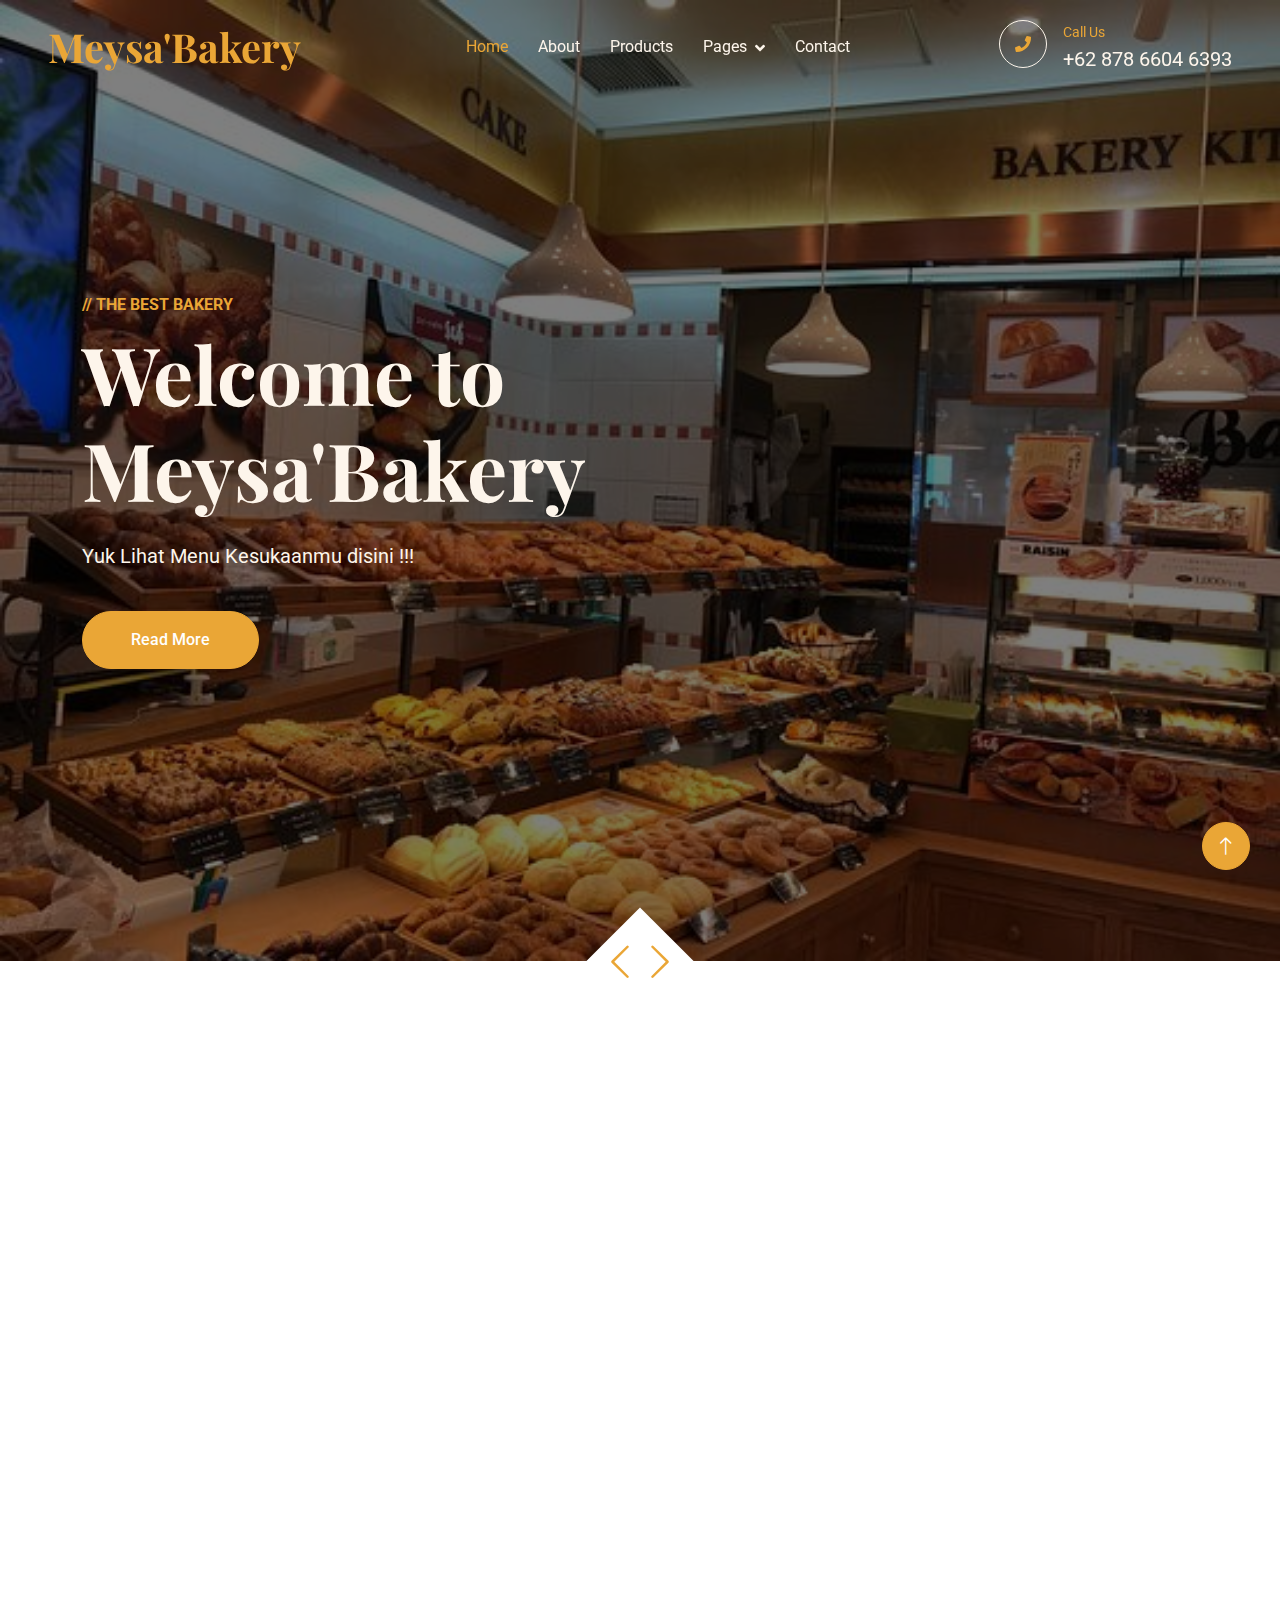
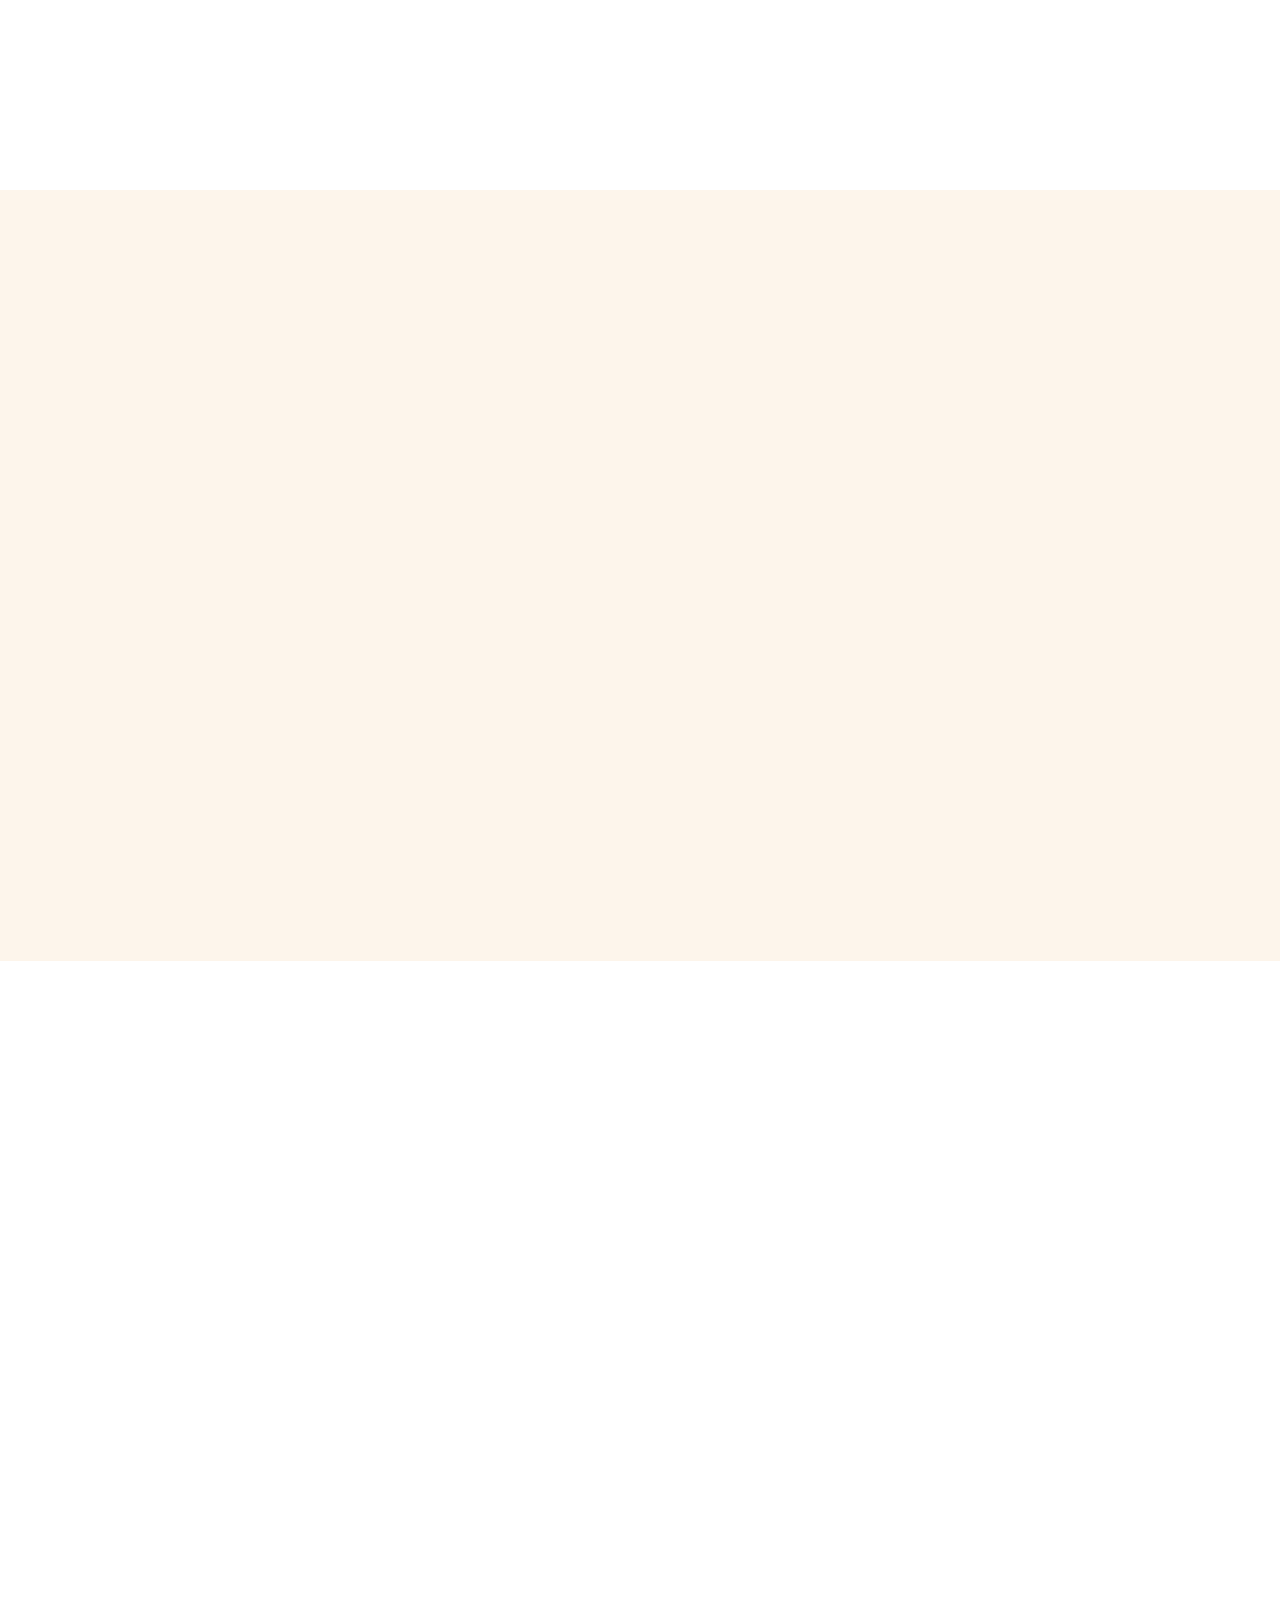
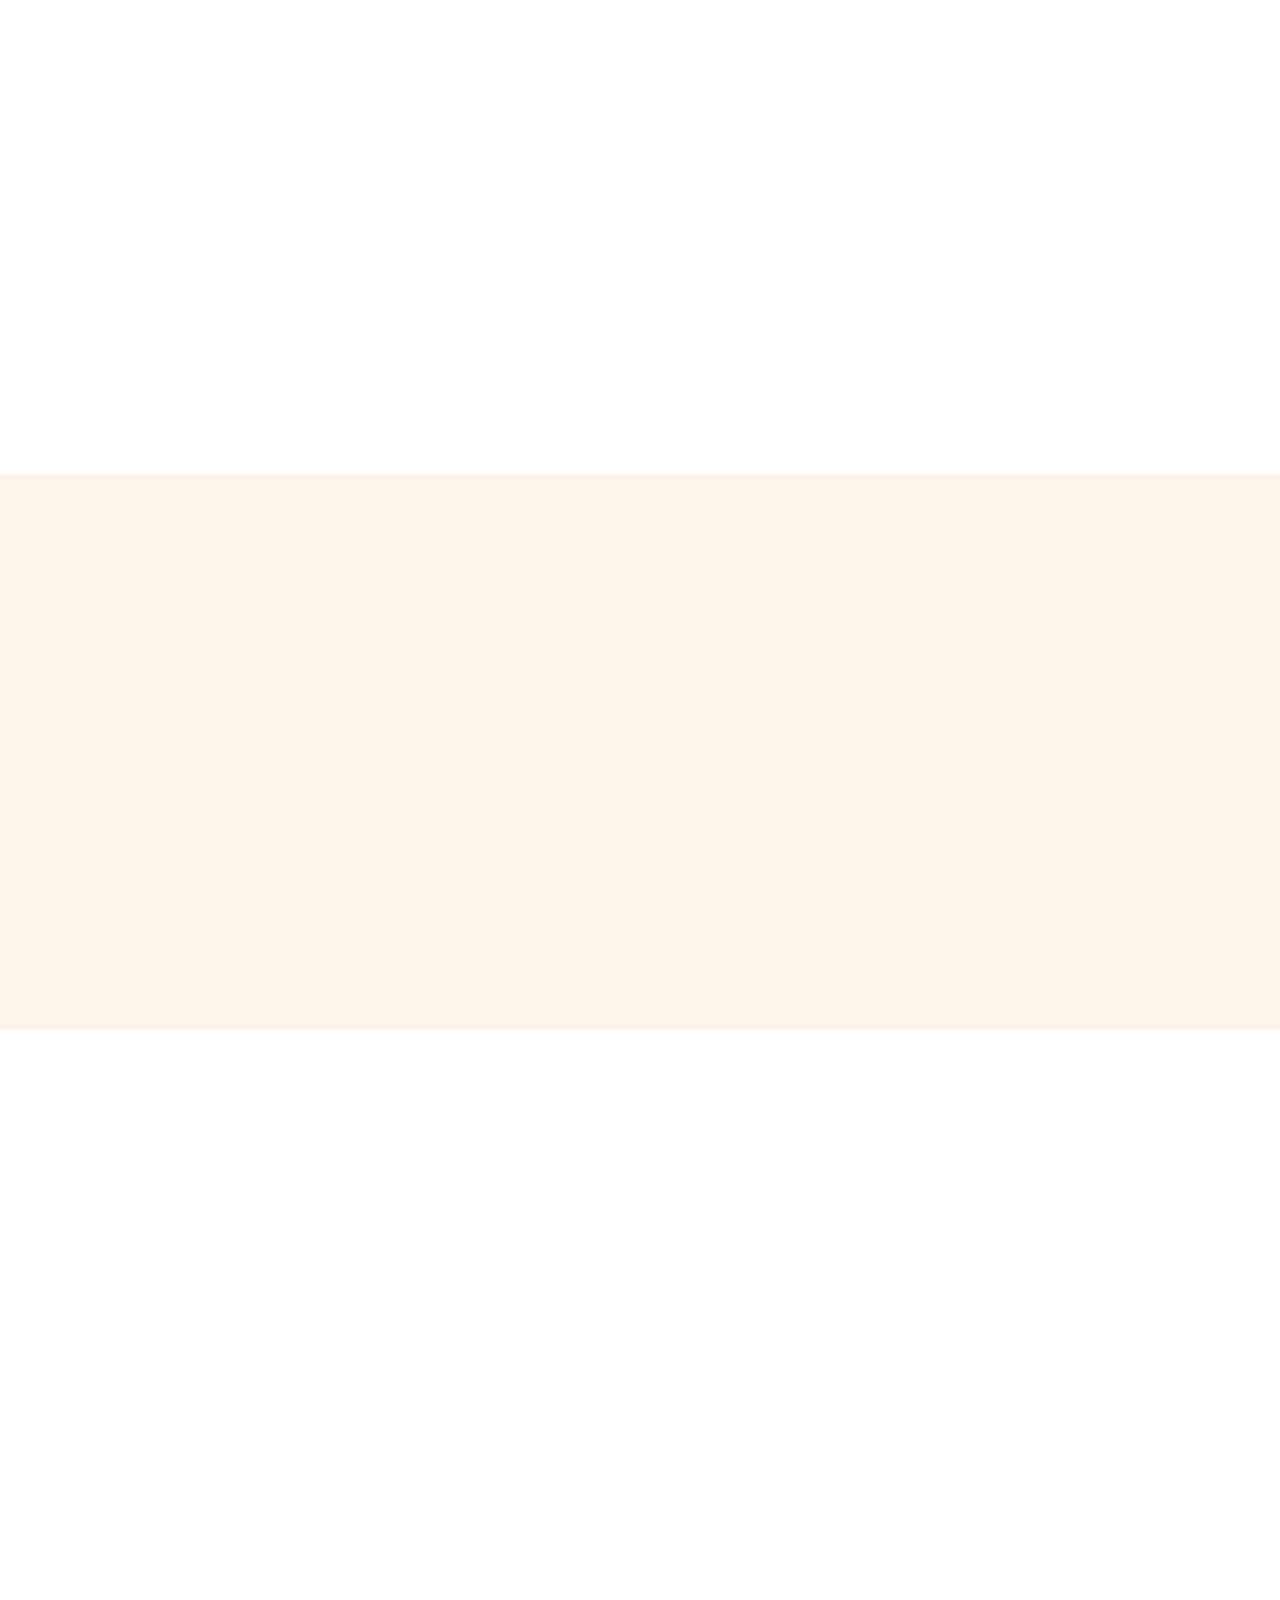
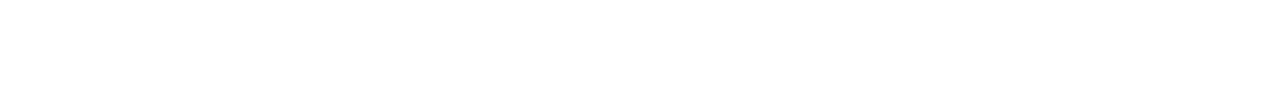
==== index.html @ fc2fe6f1 "website Bakery" ====
<!DOCTYPE html>
<html lang="en">

<head>
    <meta charset="utf-8">
    <title>MeysaBakery</title>
    <meta content="width=device-width, initial-scale=1.0" name="viewport">
    <meta content="" name="keywords">
    <meta content="" name="description">

    <!-- Favicon -->
    <link href="img/favicon.ico" rel="icon">

    <!-- Google Web Fonts -->
    <link rel="preconnect" href="https://fonts.googleapis.com">
    <link rel="preconnect" href="https://fonts.gstatic.com" crossorigin>
    <link href="https://fonts.googleapis.com/css2?family=Roboto:wght@400;500&family=Playfair+Display:wght@600;700&display=swap" rel="stylesheet"> 

    <!-- Icon Font Stylesheet -->
    <link href="https://cdnjs.cloudflare.com/ajax/libs/font-awesome/5.10.0/css/all.min.css" rel="stylesheet">
    <link href="https://cdn.jsdelivr.net/npm/bootstrap-icons@1.4.1/font/bootstrap-icons.css" rel="stylesheet">

    <!-- Libraries Stylesheet -->
    <link href="lib/animate/animate.min.css" rel="stylesheet">
    <link href="lib/owlcarousel/assets/owl.carousel.min.css" rel="stylesheet">

    <!-- Customized Bootstrap Stylesheet -->
    <link href="css/bootstrap.min.css" rel="stylesheet">

    <!-- Template Stylesheet -->
    <link href="css/style.css" rel="stylesheet">
</head>

<body>
    <!-- Spinner Start -->
    <div id="spinner" class="show bg-white position-fixed translate-middle w-100 vh-100 top-50 start-50 d-flex align-items-center justify-content-center">
        <div class="spinner-grow text-primary" role="status"></div>
    </div>
    <!-- Spinner End -->


    <!-- Navbar Start -->
    <nav class="navbar navbar-expand-lg navbar-dark fixed-top py-lg-0 px-lg-5 wow fadeIn" data-wow-delay="0.1s">
        <a href="index.html" class="navbar-brand ms-4 ms-lg-0">
            <h1 class="text-primary m-0">Meysa'Bakery</h1>
        </a>
        <button type="button" class="navbar-toggler me-4" data-bs-toggle="collapse" data-bs-target="#navbarCollapse">
            <span class="navbar-toggler-icon"></span>
        </button>
        <div class="collapse navbar-collapse" id="navbarCollapse">
            <div class="navbar-nav mx-auto p-4 p-lg-0">
                <a href="index.html" class="nav-item nav-link active">Home</a>
                <a href="about.html" class="nav-item nav-link">About</a>
                <a href="product.html" class="nav-item nav-link">Products</a>
                <div class="nav-item dropdown">
                    <a href="#" class="nav-link dropdown-toggle" data-bs-toggle="dropdown">Pages</a>
                    <div class="dropdown-menu m-0">
                        <a href="team.html" class="dropdown-item">Our Team</a>
                        <a href="testimonial.html" class="dropdown-item">Testimonial</a>
                        <a href="404.html" class="dropdown-item">404 Page</a>
                    </div>
                </div>
                <a href="contact.html" class="nav-item nav-link">Contact</a>
            </div>
            <div class=" d-none d-lg-flex">
                <div class="flex-shrink-0 btn-lg-square border border-light rounded-circle">
                    <i class="fa fa-phone text-primary"></i>
                </div>
                <div class="ps-3">
                    <small class="text-primary mb-0">Call Us</small>
                    <p class="text-light fs-5 mb-0">+62 878 6604 6393</p>
                </div>
            </div>
        </div>
    </nav>
    <!-- Navbar End -->


    <!-- Carousel Start -->
    <div class="container-fluid p-0 pb-5 wow fadeIn" data-wow-delay="0.1s">
        <div class="owl-carousel header-carousel position-relative">
            <div class="owl-carousel-item position-relative">
                <img class="img-fluid" src="img/carousel-1.jpg" alt="">
                <div class="owl-carousel-inner">
                    <div class="container">
                        <div class="row justify-content-start">
                            <div class="col-lg-8">
                                <p class="text-primary text-uppercase fw-bold mb-2">// The Best Bakery</p>
                                <h1 class="display-1 text-light mb-4 animated slideInDown">Welcome to Meysa'Bakery</h1>
                                <p class="text-light fs-5 mb-4 pb-3">Yuk Lihat Menu Kesukaanmu disini !!!</p>
                                <a href="" class="btn btn-primary rounded-pill py-3 px-5">Read More</a>
                            </div>
                        </div>
                    </div>
                </div>
            </div>
            <div class="owl-carousel-item position-relative">
                <img class="img-fluid" src="img/carousel-2.jpg" alt="">
                <div class="owl-carousel-inner">
                    <div class="container">
                        <div class="row justify-content-start">
                            <div class="col-lg-8">
                                <p class="text-primary text-uppercase fw-bold mb-2">// The Best Bakery</p>
                                <h1 class="display-1 text-light mb-4 animated slideInDown">Welcome to Meysa'Bakery</h1>
                                <p class="text-light fs-5 mb-4 pb-3">Yuk Lihat Menu Kesukaanmu disini !!!</p>
                                <a href="" class="btn btn-primary rounded-pill py-3 px-5">Read More</a>
                            </div>
                        </div>
                    </div>
                </div>
            </div>
        </div>
    </div>
    <!-- Carousel End -->

    <!-- About Start -->
    <div class="container-xxl py-6">
        <div class="container">
            <div class="row g-5">
                <div class="col-lg-6 wow fadeInUp" data-wow-delay="0.1s">
                    <div class="row img-twice position-relative h-100">
                        <div class="col-6">
                            <img class="img-fluid rounded" src="img/about-1.jpg" alt="">
                        </div>
                        <div class="col-6 align-self-end">
                            <img class="img-fluid rounded" src="img/about-2.jpg" alt="">
                        </div>
                    </div>
                </div>
                <div class="col-lg-6 wow fadeInUp" data-wow-delay="0.5s">
                    <div class="h-100">
                        <p class="text-primary text-uppercase mb-2">// About Us</p>
                        <h1 class="display-6 mb-4">We Bake Every Item From The Core Of Our Hearts</h1>
                        <p>Selamat datang di toko roti kami. Buka setiap hari pukul 08:00 - 21:00 WIB. Semua produk yang dapat dipesan berarti ready stok dan siap dikirim.</p>
                        <div class="row g-2 mb-4">
                            <div class="col-sm-6">
                                <i class="fa fa-check text-primary me-2"></i>Quality Products
                            </div>
                            <div class="col-sm-6">
                                <i class="fa fa-check text-primary me-2"></i>Custom Products
                            </div>
                            <div class="col-sm-6">
                                <i class="fa fa-check text-primary me-2"></i>Online Order
                            </div>
                            <div class="col-sm-6">
                                <i class="fa fa-check text-primary me-2"></i>Home Delivery
                            </div>
                        </div>
                        <a class="btn btn-primary rounded-pill py-3 px-5" href="">Read More</a>
                    </div>
                </div>
            </div>
        </div>
    </div>
    <!-- About End -->


    <!-- Product Start -->
    <div class="container-xxl bg-light my-6 py-6 pt-0" style="margin: 12rem 0;">
        <div class="container">
            <div class="text-center mx-auto mb-5 wow fadeInUp" data-wow-delay="0.1s" style="max-width: 500px;">
                <p class="text-primary text-uppercase mb-2">// Bakery Products</p>
                <h1 class="display-6 mb-4">Best Menu</h1>
            </div>
            <div class="row g-4">
                <div class="col-lg-4 col-md-6 wow fadeInUp" data-wow-delay="0.1s">
                    <div class="product-item d-flex flex-column bg-white rounded overflow-hidden h-100">
                        <div class="text-center p-4">
                            <div class="d-inline-block border border-primary rounded-pill px-3 mb-3">Rp.80.000 - Rp.150.000</div>
                            <h3 class="mb-3">Tart</h3>
                            <span>Model atau varian bisa request sesuai keinginan pelanggan. </span>
                        </div>
                        <div class="position-relative mt-auto">
                            <img class="img-fluid" src="img/product-1.jpg" alt="">
                            <div class="product-overlay">
                                <a class="btn btn-lg-square btn-outline-light rounded-circle" href=""><i class="fa fa-eye text-primary"></i></a>
                            </div>
                        </div>
                    </div>
                </div>
                <div class="col-lg-4 col-md-6 wow fadeInUp" data-wow-delay="0.3s">
                    <div class="product-item d-flex flex-column bg-white rounded overflow-hidden h-100">
                        <div class="text-center p-4">
                            <div class="d-inline-block border border-primary rounded-pill pt-1 px-3 mb-3">Rp.15.000 - Rp.30.000</div>
                            <h3 class="mb-3">Donut</h3>
                            <span>Tersedia dengan varian original, coklat, dan strawberry.</span>
                        </div>
                        <div class="position-relative mt-auto">
                            <img class="img-fluid" src="img/product-2.jpg" alt="">
                            <div class="product-overlay">
                                <a class="btn btn-lg-square btn-outline-light rounded-circle" href=""><i class="fa fa-eye text-primary"></i></a>
                            </div>
                        </div>
                    </div>
                </div>
                <div class="col-lg-4 col-md-6 wow fadeInUp" data-wow-delay="0.5s">
                    <div class="product-item d-flex flex-column bg-white rounded overflow-hidden h-100">
                        <div class="text-center p-4">
                            <div class="d-inline-block border border-primary rounded-pill pt-1 px-3 mb-3">Rp.10.000 - Rp.15.000</div>
                            <h4 class="mb-3">Pastry</h4>
                            <span>Tersedia dengan varian rasa coklat dan buttercream.</span>
                        </div>
                        <div class="position-relative mt-auto">
                            <img class="img-fluid" src="img/product-3.jpg" alt="">
                            <div class="product-overlay">
                                <a class="btn btn-lg-square btn-outline-light rounded-circle" href=""><i class="fa fa-eye text-primary"></i></a>
                            </div>
                        </div>
                    </div>
                </div>
            </div>
        </div>
    </div>
    <!-- Product End -->

    <!-- Team Start -->
    <div class="container-xxl py-6">
        <div class="container">
            <div class="text-center mx-auto mb-5 wow fadeInUp" data-wow-delay="0.1s" style="max-width: 500px;">
                <p class="text-primary text-uppercase mb-2">// Our Team</p>
                <h1 class="display-6 mb-4">We're Super Professional At Our Skills</h1>
            </div>
            <div class="row g-4">
                <div class="col-lg-3 col-md-6 wow fadeInUp" data-wow-delay="0.1s">
                    <div class="team-item text-center rounded overflow-hidden">
                        <img class="img-fluid" src="img/team-1.jpg" alt="">
                        <div class="team-text">
                            <div class="team-title">
                                <h5>Junior John Rorimpandey</h5>
                                <span>Chef Juna</span>
                            </div>
                            <div class="team-social">
                                <a class="btn btn-square btn-light rounded-circle" href=""><i class="fab fa-facebook-f"></i></a>
                                <a class="btn btn-square btn-light rounded-circle" href=""><i class="fab fa-twitter"></i></a>
                                <a class="btn btn-square btn-light rounded-circle" href=""><i class="fab fa-instagram"></i></a>
                            </div>
                        </div>
                    </div>
                </div>
                <div class="col-lg-3 col-md-6 wow fadeInUp" data-wow-delay="0.3s">
                    <div class="team-item text-center rounded overflow-hidden">
                        <img class="img-fluid" src="img/team-2.jpg" alt="">
                        <div class="team-text">
                            <div class="team-title">
                                <h5>Renatta Moeloek</h5>
                                <span>Chef Renatta</span>
                            </div>
                            <div class="team-social">
                                <a class="btn btn-square btn-light rounded-circle" href=""><i class="fab fa-facebook-f"></i></a>
                                <a class="btn btn-square btn-light rounded-circle" href=""><i class="fab fa-twitter"></i></a>
                                <a class="btn btn-square btn-light rounded-circle" href=""><i class="fab fa-instagram"></i></a>
                            </div>
                        </div>
                    </div>
                </div>
                <div class="col-lg-3 col-md-6 wow fadeInUp" data-wow-delay="0.5s">
                    <div class="team-item text-center rounded overflow-hidden">
                        <img class="img-fluid" src="img/team-3.jpg" alt="">
                        <div class="team-text">
                            <div class="team-title">
                                <h5>Arnold Poernomo</h5>
                                <span>Chef Arnold</span>
                            </div>
                            <div class="team-social">
                                <a class="btn btn-square btn-light rounded-circle" href=""><i class="fab fa-facebook-f"></i></a>
                                <a class="btn btn-square btn-light rounded-circle" href=""><i class="fab fa-twitter"></i></a>
                                <a class="btn btn-square btn-light rounded-circle" href=""><i class="fab fa-instagram"></i></a>
                            </div>
                        </div>
                    </div>
                </div>
                <div class="col-lg-3 col-md-6 wow fadeInUp" data-wow-delay="0.7s">
                    <div class="team-item text-center rounded overflow-hidden">
                        <img class="img-fluid" src="img/team-4.jpg" alt="">
                        <div class="team-text">
                            <div class="team-title">
                                <h5>Maria Irene Susanto</h5>
                                <span>Chef Marinka</span>
                            </div>
                            <div class="team-social">
                                <a class="btn btn-square btn-light rounded-circle" href=""><i class="fab fa-facebook-f"></i></a>
                                <a class="btn btn-square btn-light rounded-circle" href=""><i class="fab fa-twitter"></i></a>
                                <a class="btn btn-square btn-light rounded-circle" href=""><i class="fab fa-instagram"></i></a>
                            </div>
                        </div>
                    </div>
                </div>
            </div>
        </div>
    </div>
    <!-- Team End -->


    <!-- Testimonial Start -->
    <div class="container-xxl bg-light my-6 py-6 pb-0" style="margin: 12rem 0;">
        <div class="container">
            <div class="text-center mx-auto mb-5 wow fadeInUp" data-wow-delay="0.1s" style="max-width: 500px;">
                <p class="text-primary text-uppercase mb-2">// Client's Review</p>
                <h1 class="display-6 mb-4">More Than 20000+ Customers Trusted Us</h1>
            </div>
            <div class="owl-carousel testimonial-carousel wow fadeInUp" data-wow-delay="0.1s">
                <div class="testimonial-item bg-white rounded p-4">
                    <div class="d-flex align-items-center mb-4">
                        <img class="flex-shrink-0 rounded-circle border p-1" src="img/testimonial-1.jpg" alt="">
                        <div class="ms-4">
                            <h5 class="mb-1">Virna Hari Nur Azzalia</h5>
                            <span>Customer</span>
                        </div>
                    </div>
                    <p class="mb-0">Tekstur donut nya lembut banget ngga bikin enek, yang original aja udah enak banget apalagi yang topping coklat dll.</p>
                </div>
                <div class="testimonial-item bg-white rounded p-4">
                    <div class="d-flex align-items-center mb-4">
                        <img class="flex-shrink-0 rounded-circle border p-1" src="img/testimonial-2.jpg" alt="">
                        <div class="ms-4">
                            <h5 class="mb-1">Bagas Ahmad Sadewa</h5>
                            <span>Customer</span>
                        </div>
                    </div>
                    <p class="mb-0">Suka banget sama pastry nya, isi coklat nya lumer, luaranya krispy tapi ngga bikin seret.</p>
                </div>
                <div class="testimonial-item bg-white rounded p-4">
                    <div class="d-flex align-items-center mb-4">
                        <img class="flex-shrink-0 rounded-circle border p-1" src="img/testimonial-3.jpg" alt="">
                        <div class="ms-4">
                            <h5 class="mb-1">Nila Mirnawati</h5>
                            <span>Customer</span>
                        </div>
                    </div>
                    <p class="mb-0">Happy banget, kue tart nya whort it roti nya tebel ngga kebanyakan cream, enak ngga bikin enek, topingnya juga enak-enak.</p>
                </div>
                <div class="testimonial-item bg-white rounded p-4">
                    <div class="d-flex align-items-center mb-4">
                        <img class="flex-shrink-0 rounded-circle border p-1" src="img/testimonial-4.jpg" alt="">
                        <div class="ms-4">
                            <h5 class="mb-1">Misbahul Munir</h5>
                            <span>Customer</span>
                        </div>
                    </div>
                    <p class="mb-0">setelah nyobain pastry dan donut nya ngga nyesel sama sekali, worth it banget, next order kue tart nya.</p>
                </div>
            </div>
        </div>
    </div>
    <!-- Testimonial End -->


    <!-- Footer Start -->
    <div class="container-fluid bg-dark text-light footer my-6 mb-0 py-5 wow fadeIn" data-wow-delay="0.1s">
        <div class="container py-5">
            <div class="row g-5">
                <div class="col-lg-3 col-md-6">
                    <h4 class="text-light mb-4">Store Address</h4>
                    <p class="mb-2"><i class="fa fa-map-marker-alt me-3"></i>Jln.Ketintang Baru no.43</p>
                    <p class="mb-2"><i class="fa fa-phone-alt me-3"></i>+62 878 6604 6393</p>
                    <p class="mb-2"><i class="fa fa-envelope me-3"></i>info@meysabakery.com</p>
                    <div class="d-flex pt-2">
                        <a class="btn btn-square btn-outline-light rounded-circle me-1" href=""><i class="fab fa-twitter"></i></a>
                        <a class="btn btn-square btn-outline-light rounded-circle me-1" href=""><i class="fab fa-facebook-f"></i></a>
                        <a class="btn btn-square btn-outline-light rounded-circle me-1" href=""><i class="fab fa-youtube"></i></a>
                        <a class="btn btn-square btn-outline-light rounded-circle me-0" href=""><i class="fab fa-linkedin-in"></i></a>
                    </div>
                </div>
                <div class="col-lg-3 col-md-6">
                    <h4 class="text-light mb-4">Quick Links</h4>
                    <a class="btn btn-link" href="">About Us</a>
                    <a class="btn btn-link" href="">Contact Us</a>
                    <a class="btn btn-link" href="">Terms & Condition</a>
                    <a class="btn btn-link" href="">Support</a>
                </div>
                <div class="col-lg-3 col-md-6">
                    <h4 class="text-light mb-4">Quick Links</h4>
                    <a class="btn btn-link" href="">About Us</a>
                    <a class="btn btn-link" href="">Contact Us</a>
                    <a class="btn btn-link" href="">Terms & Condition</a>
                    <a class="btn btn-link" href="">Support</a>
                </div>
                <div class="col-lg-3 col-md-6">
                    <h4 class="text-light mb-4">Photo Gallery</h4>
                    <div class="row g-2">
                        <div class="col-4">
                            <img class="img-fluid bg-light rounded p-1" src="img/product-1.jpg" alt="Image">
                        </div>
                        <div class="col-4">
                            <img class="img-fluid bg-light rounded p-1" src="img/product-2.jpg" alt="Image">
                        </div>
                        <div class="col-4">
                            <img class="img-fluid bg-light rounded p-1" src="img/product-3.jpg" alt="Image">
                        </div>
                        <div class="col-4">
                            <img class="img-fluid bg-light rounded p-1" src="img/product-2.jpg" alt="Image">
                        </div>
                        <div class="col-4">
                            <img class="img-fluid bg-light rounded p-1" src="img/product-3.jpg" alt="Image">
                        </div>
                        <div class="col-4">
                            <img class="img-fluid bg-light rounded p-1" src="img/product-1.jpg" alt="Image">
                        </div>
                    </div>
                </div>
            </div>
        </div>
    </div>
    <!-- Footer End -->


    <!-- Copyright Start -->
    <div class="container-fluid copyright text-light py-4 wow fadeIn" data-wow-delay="0.1s">
        <div class="container">
            <div class="row">
                <div class="col-md-6 text-center text-md-start mb-3 mb-md-0">
                    &copy; <a href="#">MeysaBakery</a>
                </div>
            </div>
        </div>
    </div>
    <!-- Copyright End -->


    <!-- Back to Top -->
    <a href="#" class="btn btn-lg btn-primary btn-lg-square rounded-circle back-to-top"><i class="bi bi-arrow-up"></i></a>


    <!-- JavaScript Libraries -->
    <script src="https://code.jquery.com/jquery-3.4.1.min.js"></script>
    <script src="https://cdn.jsdelivr.net/npm/bootstrap@5.0.0/dist/js/bootstrap.bundle.min.js"></script>
    <script src="lib/wow/wow.min.js"></script>
    <script src="lib/easing/easing.min.js"></script>
    <script src="lib/waypoints/waypoints.min.js"></script>
    <script src="lib/counterup/counterup.min.js"></script>
    <script src="lib/owlcarousel/owl.carousel.min.js"></script>

    <!-- Template Javascript -->
    <script src="js/main.js"></script>
</body>

</html>
---- css/style.css ----
/********** Template CSS **********/
:root {
    --primary: #EAA636;
    --secondary: #545454;
    --light: #FDF5EB;
    --dark: #1E1916;
}

h4,
h5,
h6,
.h4,
.h5,
.h6 {
    font-weight: 600 !important;
}

.py-6 {
    padding-top: 6rem;
    padding-bottom: 6rem;
}

.my-6 {
    margin-top: 6rem;
    margin-bottom: 6rem;
}

.back-to-top {
    position: fixed;
    display: none;
    right: 30px;
    bottom: 30px;
    z-index: 99;
}


/*** Spinner ***/
#spinner {
    opacity: 0;
    visibility: hidden;
    transition: opacity .5s ease-out, visibility 0s linear .5s;
    z-index: 99999;
}

#spinner.show {
    transition: opacity .5s ease-out, visibility 0s linear 0s;
    visibility: visible;
    opacity: 1;
}


/*** Button ***/
.btn {
    font-weight: 500;
    transition: .5s;
}

.btn.btn-primary {
    color: #FFFFFF;
}

.btn-square {
    width: 38px;
    height: 38px;
}

.btn-sm-square {
    width: 32px;
    height: 32px;
}

.btn-lg-square {
    width: 48px;
    height: 48px;
}

.btn-square,
.btn-sm-square,
.btn-lg-square {
    padding: 0;
    display: flex;
    align-items: center;
    justify-content: center;
    font-weight: normal;
}


/*** Navbar ***/
.navbar .dropdown-toggle::after {
    border: none;
    content: "\f107";
    font-family: "Font Awesome 5 Free";
    font-weight: 900;
    vertical-align: middle;
    margin-left: 8px;
}

.navbar .navbar-nav .nav-link {
    padding: 35px 15px;
    color: var(--light);
    outline: none;
}

.navbar .navbar-nav .nav-link:hover,
.navbar .navbar-nav .nav-link.active {
    color: var(--primary);
}

.navbar.fixed-top {
    transition: .5s;
}

@media (max-width: 991.98px) {
    .navbar .navbar-nav {
        margin-top: 10px;
        border-top: 1px solid rgba(255, 255, 255, .3);
        background: var(--dark);
    }

    .navbar .navbar-nav .nav-link {
        padding: 10px 0;
    }
}

@media (min-width: 992px) {
    .navbar .nav-item .dropdown-menu {
        display: block;
        visibility: hidden;
        top: 100%;
        transform: rotateX(-75deg);
        transform-origin: 0% 0%;
        transition: .5s;
        opacity: 0;
    }

    .navbar .nav-item:hover .dropdown-menu {
        transform: rotateX(0deg);
        visibility: visible;
        transition: .5s;
        opacity: 1;
    }
}


/*** Header ***/
.header-carousel .owl-carousel-inner {
    position: absolute;
    width: 100%;
    height: 100%;
    top: 0;
    left: 0;
    display: flex;
    align-items: center;
    background: rgba(0, 0, 0, .5);
}

@media (max-width: 768px) {
    .header-carousel .owl-carousel-item {
        position: relative;
        min-height: 600px;
    }

    .header-carousel .owl-carousel-item img {
        position: absolute;
        width: 100%;
        height: 100%;
        object-fit: cover;
    }

    .header-carousel .owl-carousel-item p {
        font-size: 16px !important;
    }
}

.header-carousel .owl-nav {
    position: relative;
    width: 80px;
    height: 80px;
    margin: -40px auto 0 auto;
    display: flex;
    justify-content: center;
    align-items: center;
}

.header-carousel .owl-nav::before {
    position: absolute;
    content: "";
    width: 100%;
    height: 100%;
    top: 0;
    left: 0;
    background: #FFFFFF;
    transform: rotate(45deg);
}

.header-carousel .owl-nav .owl-prev,
.header-carousel .owl-nav .owl-next {
    position: relative;
    font-size: 40px;
    color: var(--primary);
    transition: .5s;
    z-index: 1;
}

.header-carousel .owl-nav .owl-prev:hover,
.header-carousel .owl-nav .owl-next:hover {
    color: var(--dark);
}

.page-header {
    margin-bottom: 6rem;
    background: linear-gradient(rgba(0, 0, 0, .5), rgba(0, 0, 0, .5)), url(../img/carousel-1.jpg) center center no-repeat;
    background-size: cover;
}

.breadcrumb-item+.breadcrumb-item::before {
    color: var(--light);
}


/*** Facts ***/
.fact-item {
    transition: .5s;
}

.fact-item:hover {
    margin-top: -10px;
    background: #FFFFFF !important;
    box-shadow: 0 0 45px rgba(0, 0, 0, .07);
}


/*** About ***/
.img-twice::before {
    position: absolute;
    content: "";
    width: 60%;
    height: 80%;
    top: 10%;
    left: 20%;
    background: var(--primary);
    border: 25px solid var(--light);
    border-radius: 6px;
    z-index: -1;
}


/*** Product ***/
.product-item {
    transition: .5s;
}

.product-item:hover {
    background: var(--primary) !important;
}

.product-item:hover * {
    color: var(--light);
}

.product-item:hover .border-primary {
    border-color: var(--light) !important;
}

.product-item .product-overlay {
    position: absolute;
    width: 100%;
    height: 0;
    top: 0;
    left: 0;
    display: flex;
    align-items: center;
    justify-content: center;
    background: rgba(0, 0, 0, .5);
    overflow: hidden;
    opacity: 0;
    transition: .5s;
}

.product-item:hover .product-overlay {
    height: 100%;
    opacity: 1;
}


/*** Team ***/
.team-item .team-text {
    position: relative;
    height: 100px;
    overflow: hidden;
}

.team-item .team-title {
    position: absolute;
    width: 100%;
    height: 100%;
    top: 0;
    left: 0;
    display: flex;
    flex-direction: column;
    align-items: center;
    justify-content: center;
    background: var(--light);
    transition: .5s;
}

.team-item:hover .team-title {
    top: -100px;
}

.team-item .team-social {
    position: absolute;
    width: 100%;
    height: 100%;
    top: 100px;
    left: 0;
    display: flex;
    align-items: center;
    justify-content: center;
    background: var(--primary);
    transition: .5s;
}

.team-item .team-social .btn {
    margin: 0 3px;
}

.team-item:hover .team-social {
    top: 0;
}


/*** Testimonial ***/
.testimonial-carousel .owl-item .testimonial-item img {
    width: 60px;
    height: 60px;
}

.testimonial-carousel .owl-item .testimonial-item,
.testimonial-carousel .owl-item .testimonial-item * {
    transition: .5s;
}

.testimonial-carousel .owl-item.center .testimonial-item {
    background: var(--primary) !important;
}

.testimonial-carousel .owl-item.center .testimonial-item * {
    color: #FFFFFF !important;
}

.testimonial-carousel .owl-nav {
    margin-top: 30px;
    display: flex;
    justify-content: center;
}

.testimonial-carousel .owl-nav .owl-prev,
.testimonial-carousel .owl-nav .owl-next {
    margin: 0 12px;
    width: 50px;
    height: 50px;
    display: flex;
    align-items: center;
    justify-content: center;
    border-radius: 50px;
    font-size: 22px;
    color: var(--light);
    background: var(--primary);
    transition: .5s;
}

.testimonial-carousel .owl-nav .owl-prev:hover,
.testimonial-carousel .owl-nav .owl-next:hover {
    color: var(--primary);
    background: var(--dark);
}


/*** Footer ***/
.footer .btn.btn-link {
    display: block;
    margin-bottom: 5px;
    padding: 0;
    text-align: left;
    color: var(--light);
    font-weight: normal;
    text-transform: capitalize;
    transition: .3s;
}

.footer .btn.btn-link::before {
    position: relative;
    content: "\f105";
    font-family: "Font Awesome 5 Free";
    font-weight: 900;
    color: var(--light);
    margin-right: 10px;
}

.footer .btn.btn-link:hover {
    color: var(--primary);
    letter-spacing: 1px;
    box-shadow: none;
}

.copyright {
    background: #111111;
}

.copyright a {
    color: var(--primary);
}

.copyright a:hover {
    color: var(--light);
}
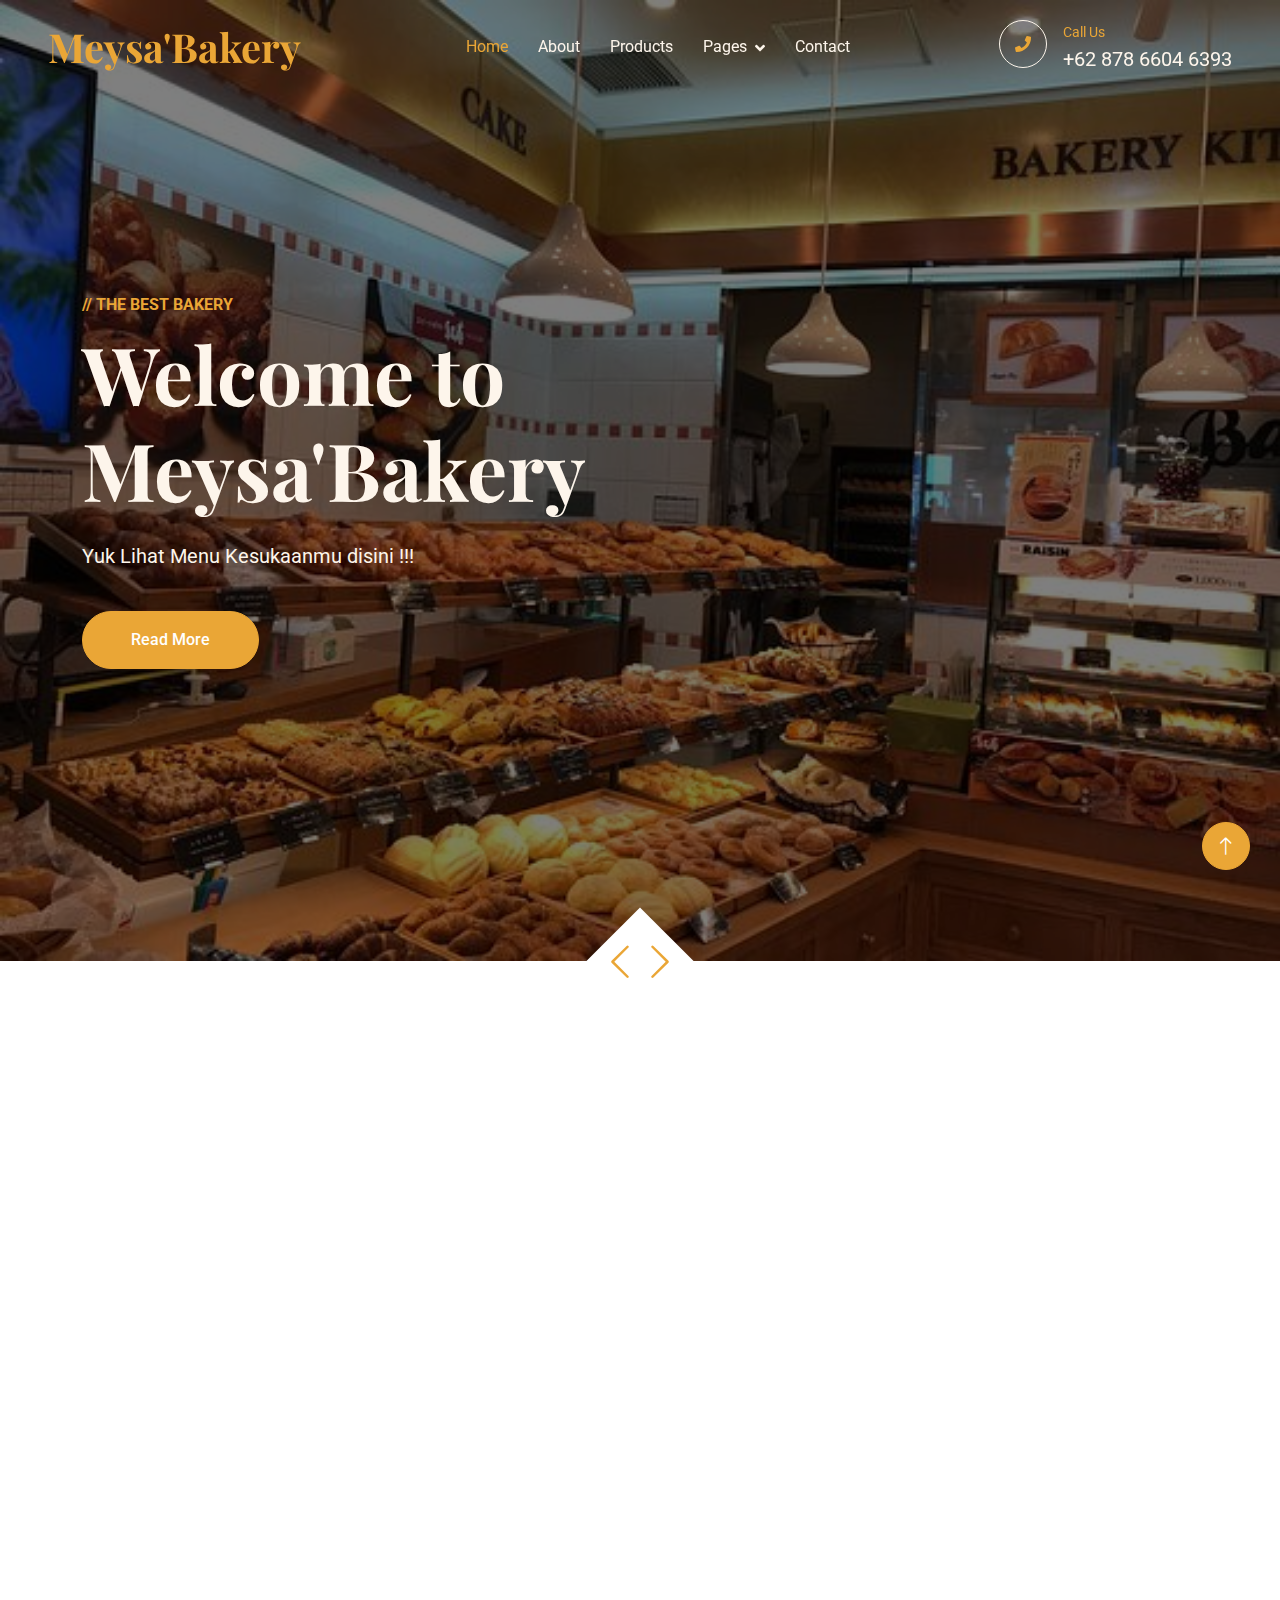
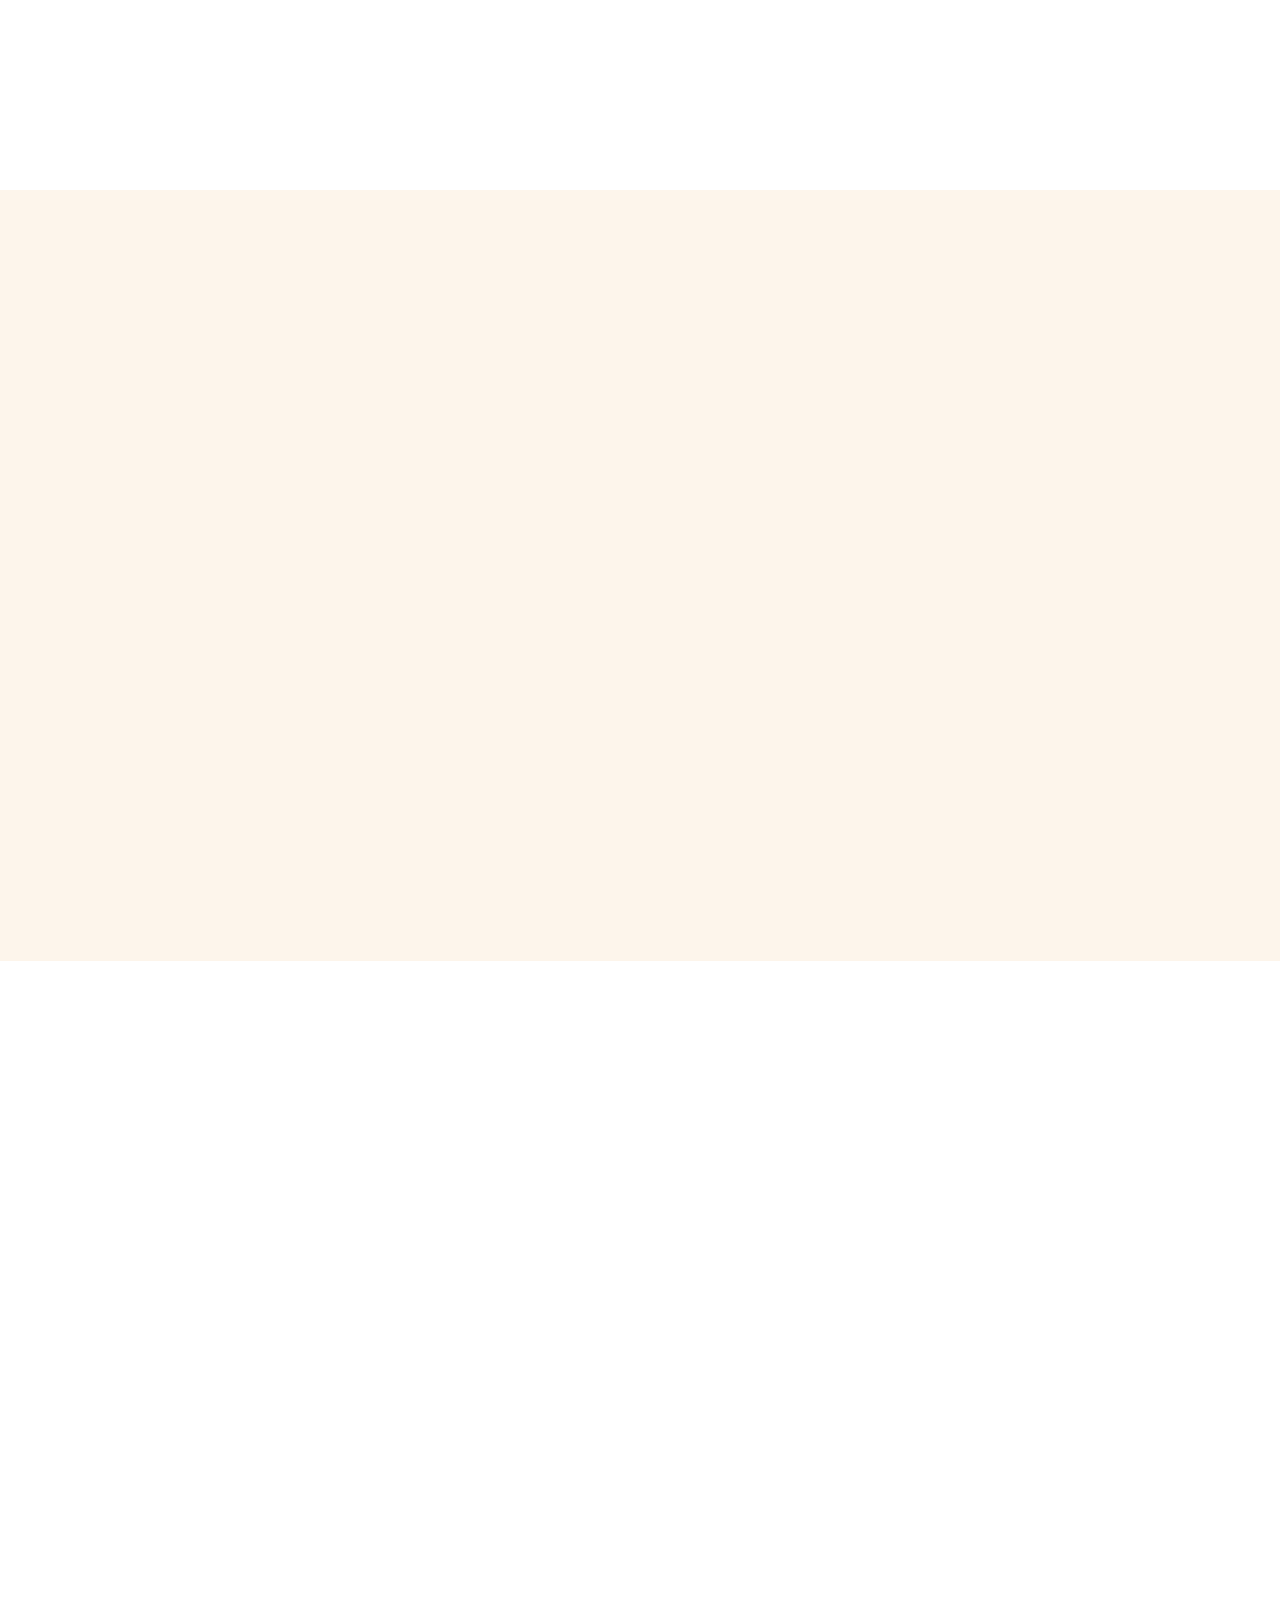
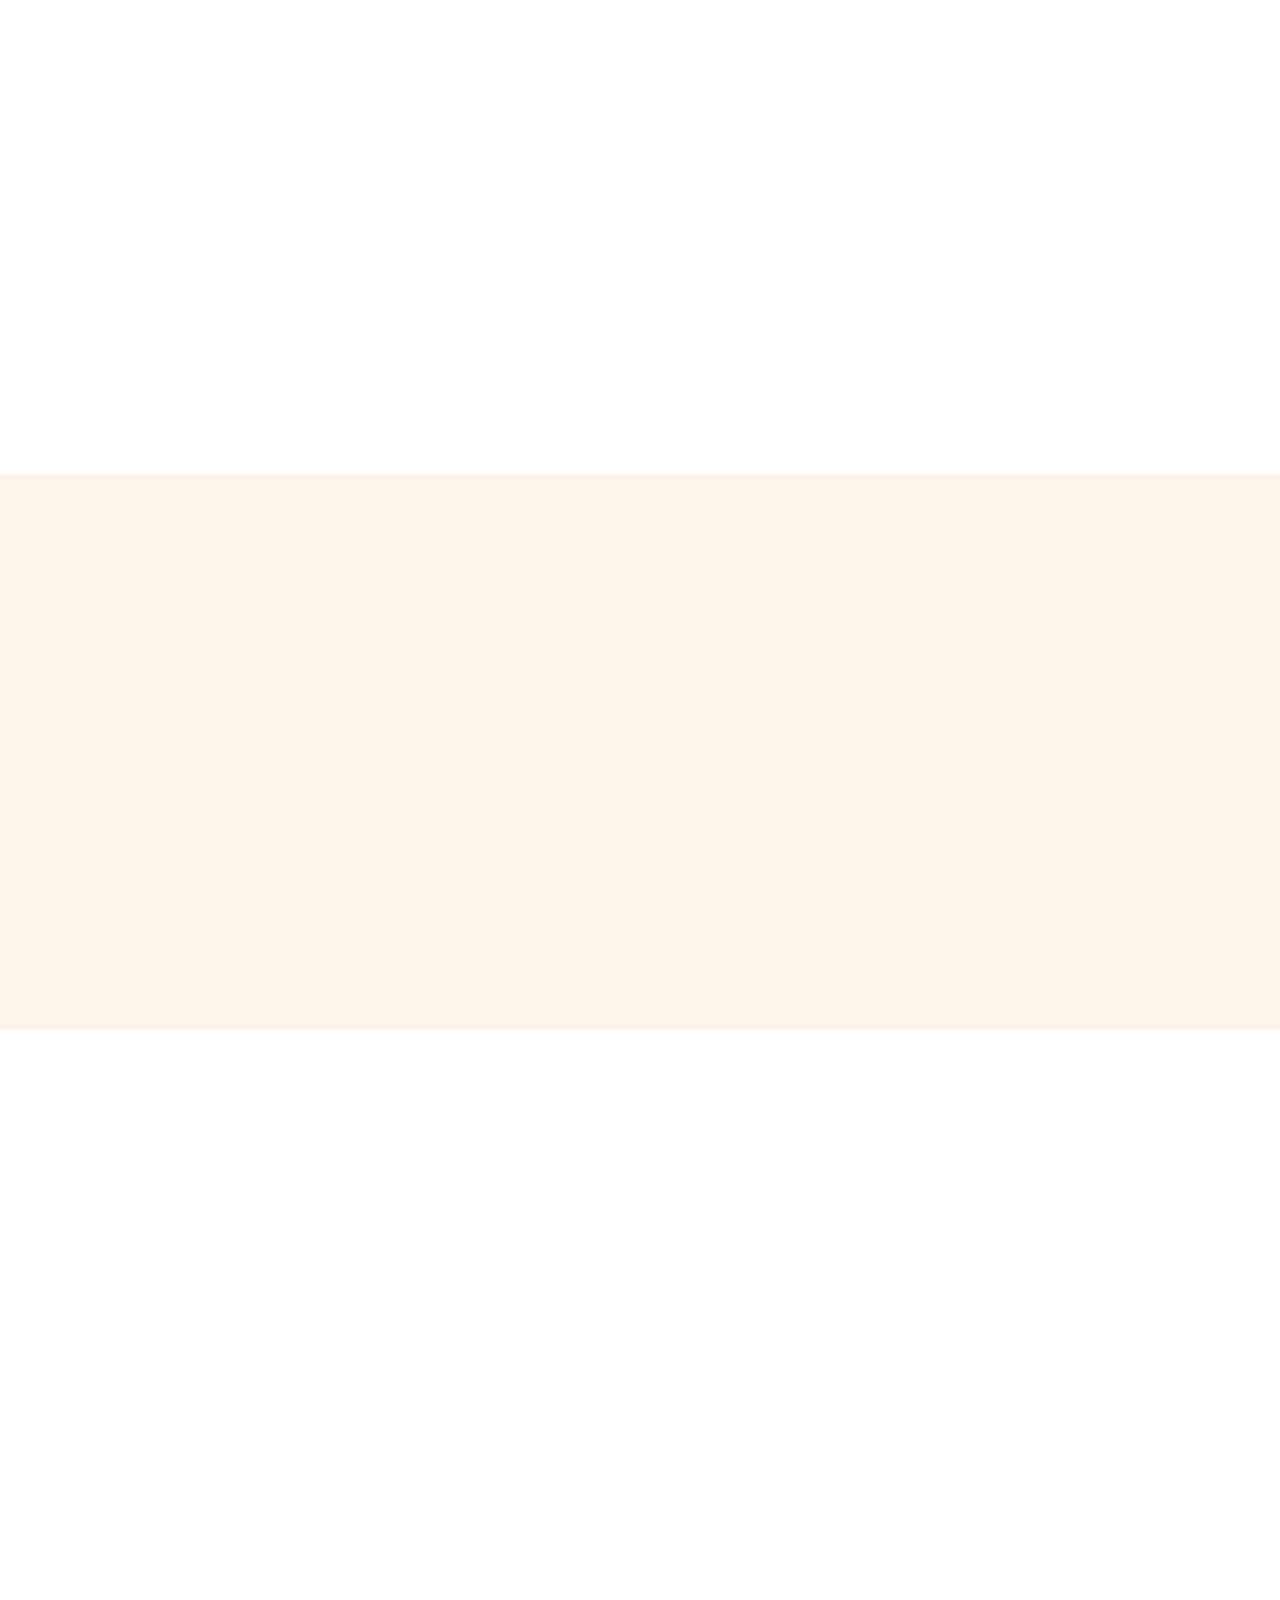
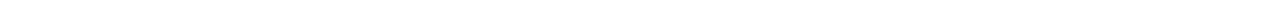
==== commit c8c5c09f: "Update index.html" ====
--- a/index.html
+++ b/index.html
@@ -57,7 +57,6 @@
                     <div class="dropdown-menu m-0">
                         <a href="team.html" class="dropdown-item">Our Team</a>
                         <a href="testimonial.html" class="dropdown-item">Testimonial</a>
-                        <a href="404.html" class="dropdown-item">404 Page</a>
                     </div>
                 </div>
                 <a href="contact.html" class="nav-item nav-link">Contact</a>
@@ -403,20 +402,6 @@
     </div>
     <!-- Footer End -->
 
-
-    <!-- Copyright Start -->
-    <div class="container-fluid copyright text-light py-4 wow fadeIn" data-wow-delay="0.1s">
-        <div class="container">
-            <div class="row">
-                <div class="col-md-6 text-center text-md-start mb-3 mb-md-0">
-                    &copy; <a href="#">MeysaBakery</a>
-                </div>
-            </div>
-        </div>
-    </div>
-    <!-- Copyright End -->
-
-
     <!-- Back to Top -->
     <a href="#" class="btn btn-lg btn-primary btn-lg-square rounded-circle back-to-top"><i class="bi bi-arrow-up"></i></a>
 
@@ -434,4 +419,4 @@
     <script src="js/main.js"></script>
 </body>
 
-</html>+</html>
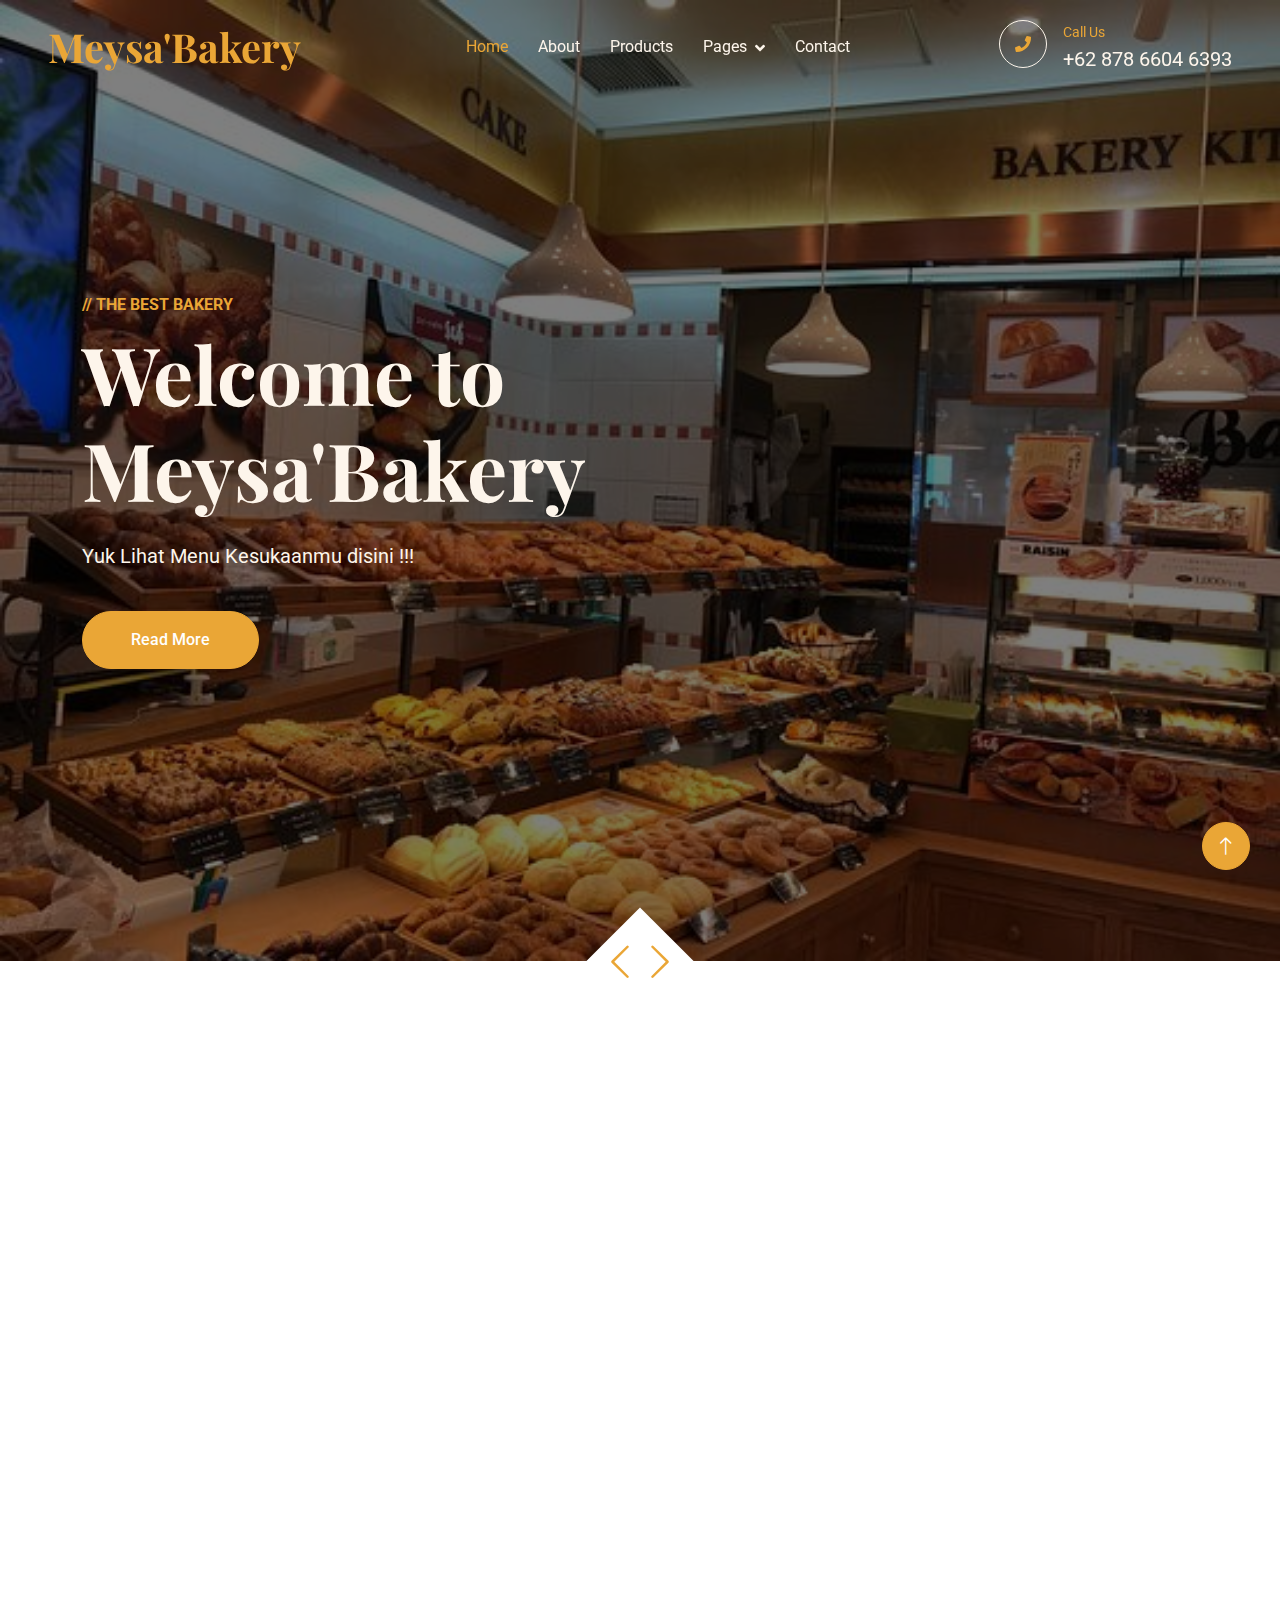
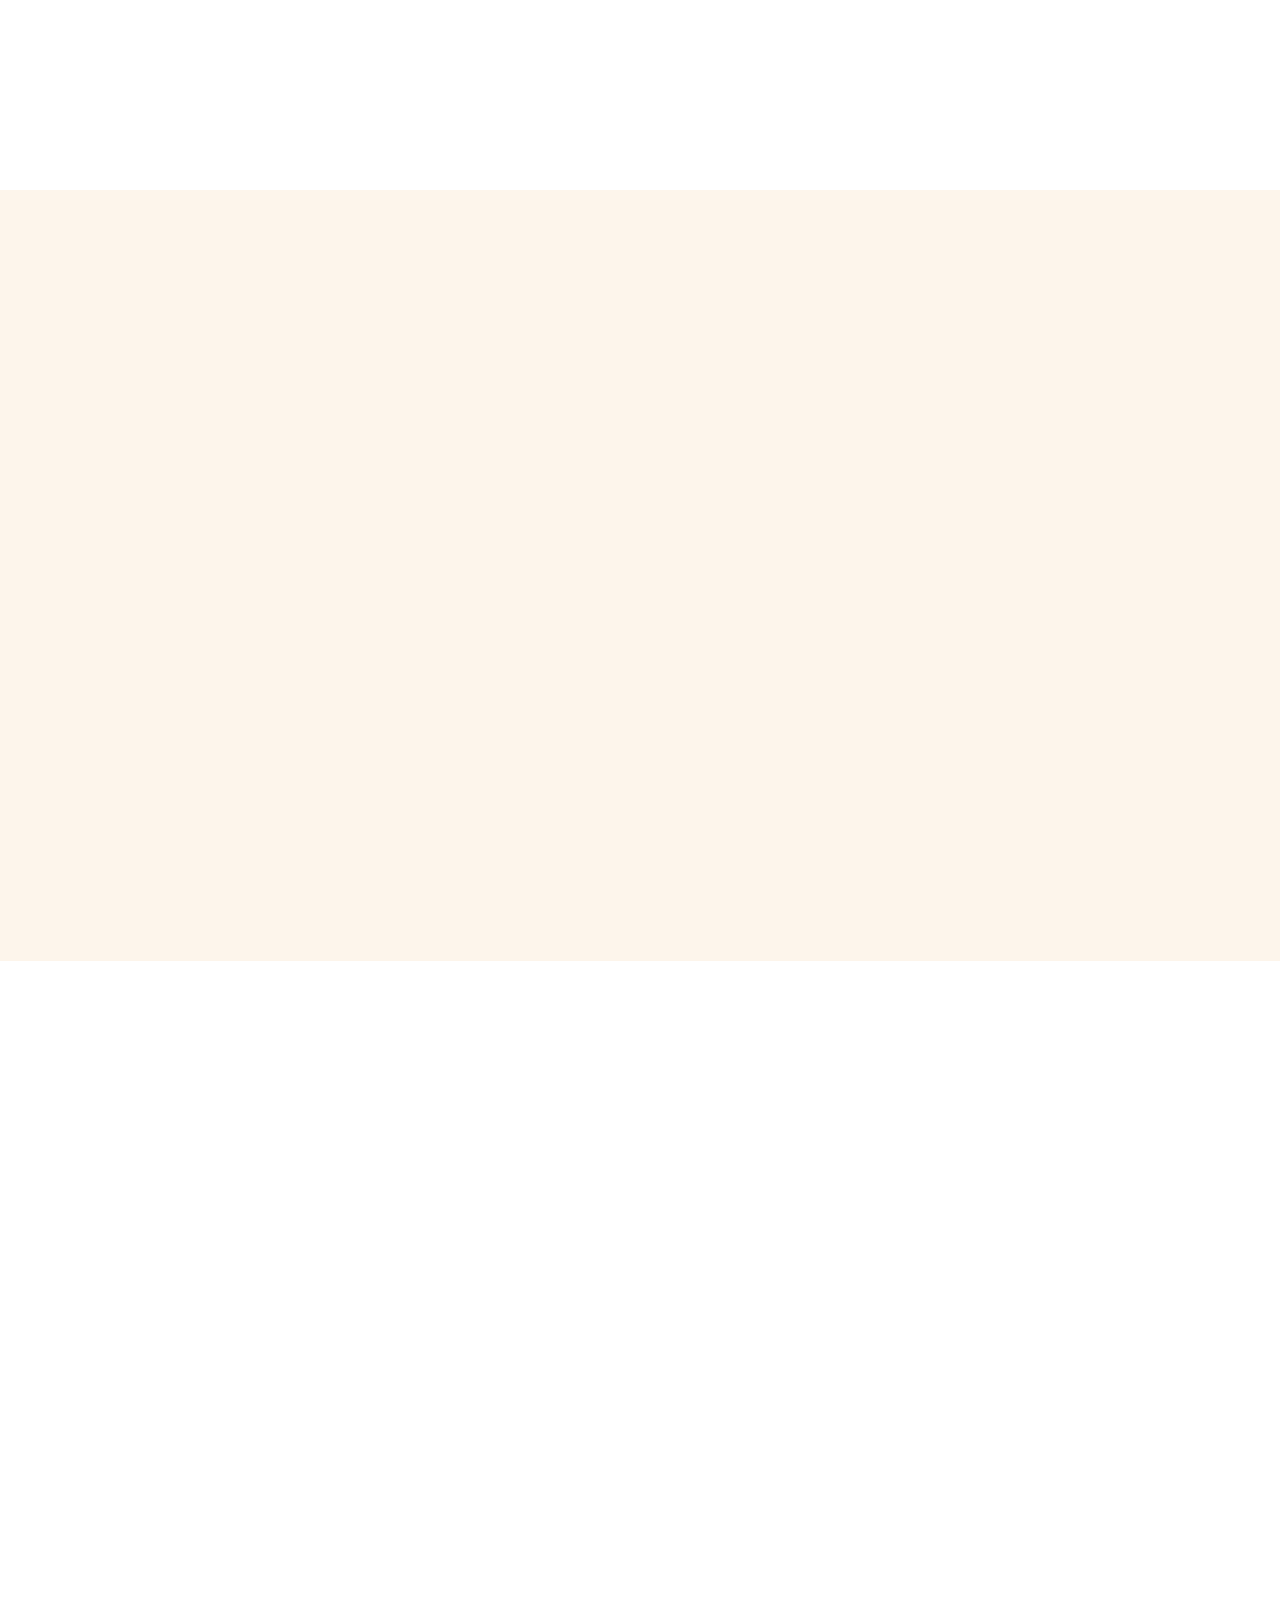
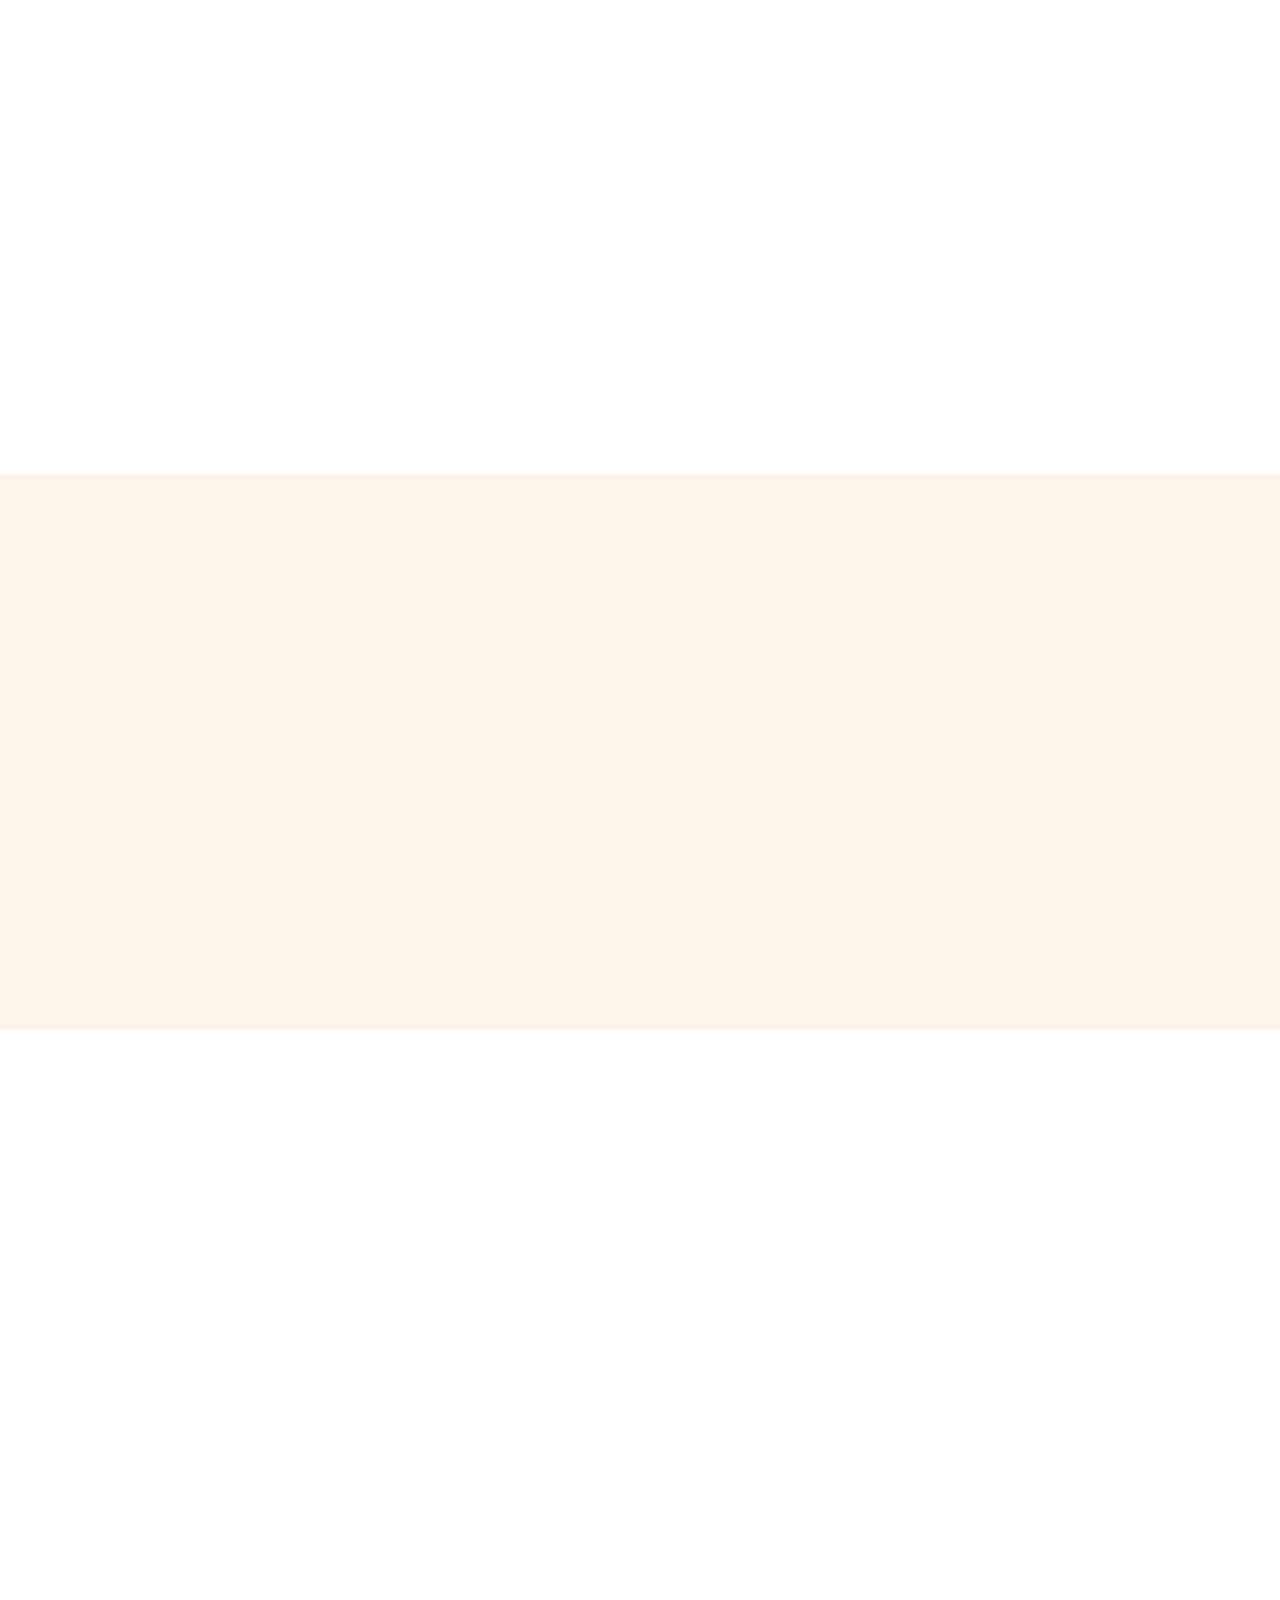
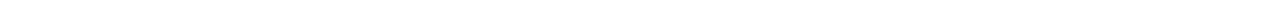
==== commit 12b36c32: "Update index.html" ====
--- a/index.html
+++ b/index.html
@@ -368,13 +368,6 @@
                     <a class="btn btn-link" href="">Support</a>
                 </div>
                 <div class="col-lg-3 col-md-6">
-                    <h4 class="text-light mb-4">Quick Links</h4>
-                    <a class="btn btn-link" href="">About Us</a>
-                    <a class="btn btn-link" href="">Contact Us</a>
-                    <a class="btn btn-link" href="">Terms & Condition</a>
-                    <a class="btn btn-link" href="">Support</a>
-                </div>
-                <div class="col-lg-3 col-md-6">
                     <h4 class="text-light mb-4">Photo Gallery</h4>
                     <div class="row g-2">
                         <div class="col-4">
